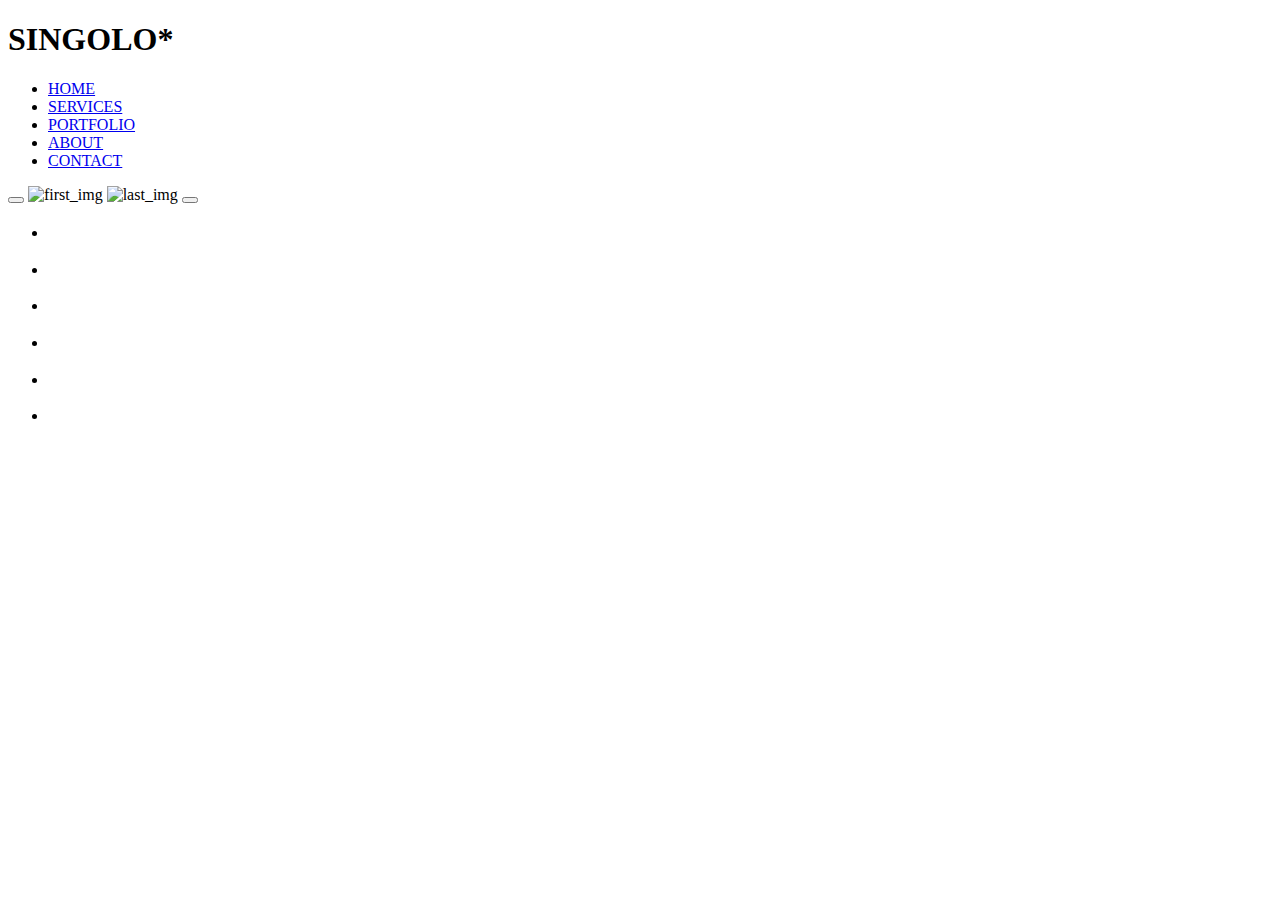
==== singolo1.html @ 69019990 "feat: add basic page layout" ====
<!DOCTYPE html>
<html lang="en">
<head>
  <meta charset="UTF-8">
  <meta name="viewport" content="width=device-width, initial-scale=1.0">
  <meta http-equiv="X-UA-Compatible" content="ie=edge">
  <title>singolo</title>
</head>
<body>
  <div class="wrapper">
    <header class="header">
      <div class="header_wrapper">
        <h1 class="logo">SINGOLO*</h1>
        <nav>
          <ul class="navigation_menu">
              <li class="navigation_menu--item"><a class="navigation_menu--link-checked" href="#">HOME</a></li>
              <li class="navigation_menu--item"><a class="navigation_menu--link" href="#">SERVICES</a></li>
              <li class="navigation_menu--item"><a class="navigation_menu--link" href="#">PORTFOLIO</a></li>
              <li class="navigation_menu--item"><a class="navigation_menu--link" href="#">ABOUT</a></li>
              <li class="navigation_menu--item"><a class="navigation_menu--link" href="#">CONTACT</a></li>
          </ul>
        </nav>
      </div>
    </header>
    <main class="main">
      <div class="main_wrapper">
        <section class="slider">
          <button class="slider--left"></button>
          <img class="slider--image-vertical" src="#" alt="first_img">
          <img class="slider--image-horizontal" src="#" alt="last_img">
          <button class="slider--right"></button>
        </section>
        <section class="services">
          <h2 class="services--name"></h2>
          <p class="services--description"></p>
          <ul class="services_list">
            <li class="services_list--item">
              <a class="services_list--link" href="#">
                <img class="services_list--icon" src="" alt="">
                <h3 class="services_list--name"></h3>
                <p class="services_list--description"></p>
              </a>
            </li>
            <li class="services_list--item">
              <a class="services_list--link" href="#">
                <img class="services_list--icon" src="" alt="">
                <h3 class="services_list--name"></h3>
                <p class="services_list--description"></p>
              </a>
            </li>
            <li class="services_list--item">
              <a class="services_list--link" href="#">
                <img class="services_list--icon" src="" alt="">
                <h3 class="services_list--name"></h3>
                <p class="services_list--description"></p>
              </a>
            </li>
            <li class="services_list--item">
              <a class="services_list--link" href="#">
                <img class="services_list--icon" src="" alt="">
                <h3 class="services_list--name"></h3>
                <p class="services_list--description"></p>
              </a>
            </li>
            <li class="services_list--item">
              <a class="services_list--link" href="#">
                <img class="services_list--icon" src="" alt="">
                <h3 class="services_list--name"></h3>
                <p class="services_list--description"></p>
              </a>
            </li>
            <li class="services_list--item">
              <a class="services_list--link" href="#">
                <img class="services_list--icon" src="" alt="">
                <h3 class="services_list--name"></h3>
                <p class="services_list--description"></p>
              </a>
            </li>
          </ul>
        </section>
      </div>
    </main>
    <footer class="footer">

    </footer>
  </div>
</body>
</html>
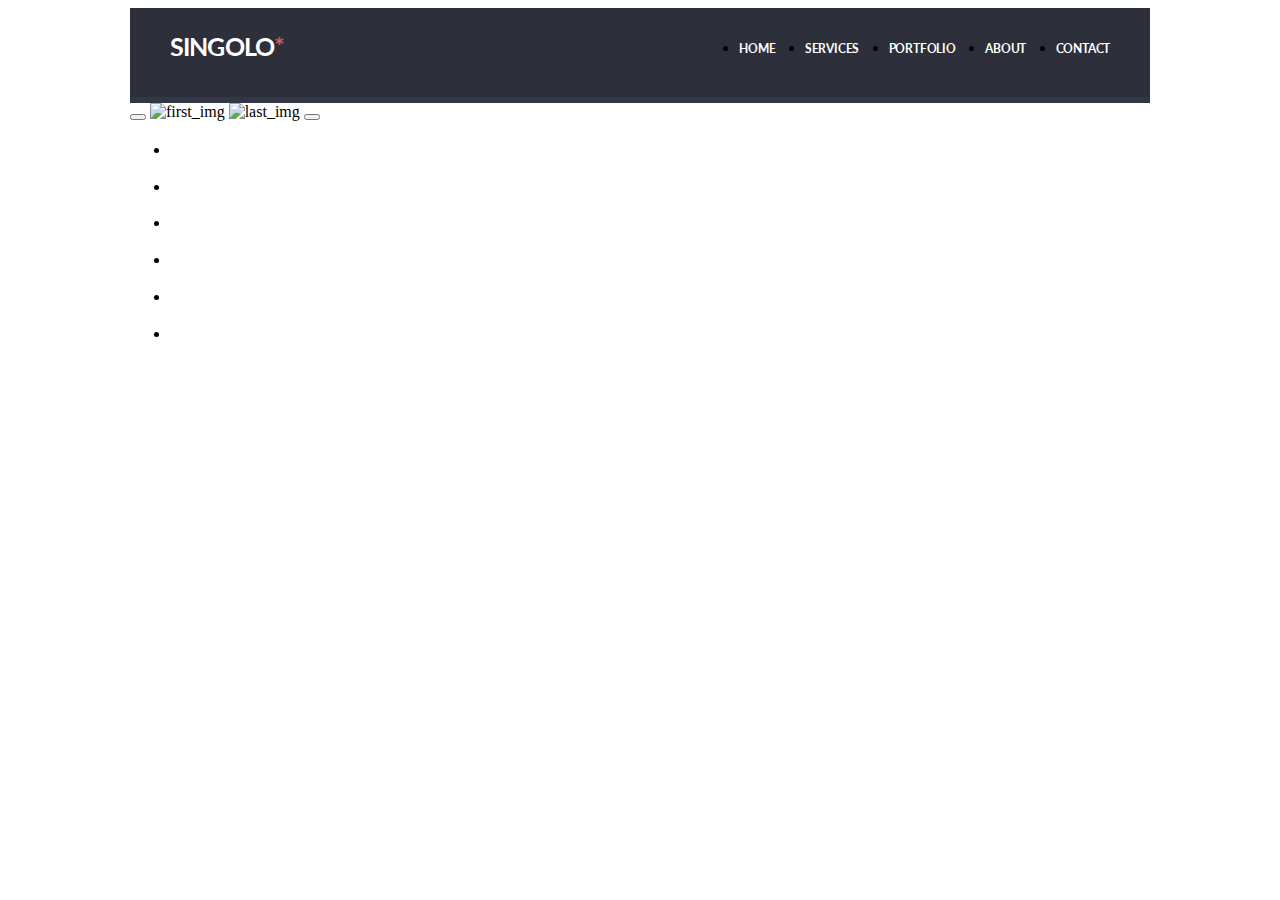
==== commit b382ef50: "feat: add header" ====
--- a/singolo1.html
+++ b/singolo1.html
@@ -5,15 +5,17 @@
   <meta name="viewport" content="width=device-width, initial-scale=1.0">
   <meta http-equiv="X-UA-Compatible" content="ie=edge">
   <title>singolo</title>
+  <link rel="stylesheet" type="text/css" href="http://yui.yahooapis.com/3.18.1/build/cssreset/cssreset-min.css">
+  <link rel="stylesheet" href="singolo1.css">
 </head>
 <body>
   <div class="wrapper">
-    <header class="header">
+    <div class="header">
       <div class="header_wrapper">
-        <h1 class="logo">SINGOLO*</h1>
+        <h1 class="logo"><a class="logo--link" href="#"><span class="logo--name">SINGOLO</span><span class="logo--star">*</span></a></h1>
         <nav>
           <ul class="navigation_menu">
-              <li class="navigation_menu--item"><a class="navigation_menu--link-checked" href="#">HOME</a></li>
+              <li class="navigation_menu--item"><a class="navigation_menu--link" href="#">HOME</a></li>
               <li class="navigation_menu--item"><a class="navigation_menu--link" href="#">SERVICES</a></li>
               <li class="navigation_menu--item"><a class="navigation_menu--link" href="#">PORTFOLIO</a></li>
               <li class="navigation_menu--item"><a class="navigation_menu--link" href="#">ABOUT</a></li>
@@ -21,6 +23,7 @@
           </ul>
         </nav>
       </div>
+      <div class="header_border"></div>
     </header>
     <main class="main">
       <div class="main_wrapper">
--- a/singolo1.css
+++ b/singolo1.css
@@ -0,0 +1,76 @@
+@font-face {
+  font-family: Lato;
+  src: url(./assets/fonts/Lato-Bold.ttf);
+ }
+@font-face {
+  font-family: Segoe UI;
+  src: url(./assets/fonts/Segoe UI.ttf);
+ }
+
+.wrapper{
+  width: 1020px;
+  background-color: aqua;
+  margin: 0 auto;
+}
+
+/* header */
+.header {
+  width: 100%;
+  height: 95px;
+  background-color:#2d303a;
+}
+.header_wrapper {
+  width: 92.2%;
+  height: 89px;
+  margin: 0 auto;
+  display: flex;
+  align-items: center;
+  justify-content: space-between;
+}
+.logo {
+  margin-top: 7px;
+}
+.logo--link {
+  text-decoration: none;
+}
+.logo--name {
+  font-size: 25px;
+  line-height: 6px;
+  color: #ffffff;
+  font-family: "Lato";
+  font-weight: 700;
+  text-align: left;
+  letter-spacing: -0.8px;
+}
+.logo--star {
+  font-size: 25px;
+  line-height: 6px;
+  color: #c9605c;
+  font-family: "Lato";
+  font-weight: 700;
+  text-align: left;
+}
+.navigation_menu {
+  display: flex;
+  width: 371px;
+  justify-content: space-between;
+  margin-top: 7px;
+}
+.navigation_menu--link {
+  text-decoration: none;
+  font-size: 12px;
+  line-height: 6px;
+  color: #ffffff;
+  font-family: "Lato";
+  font-weight: 700;
+  text-align: left;
+  letter-spacing: -0.2px;
+}
+.navigation_menu--link:hover {
+  color: #f06c64;
+}
+.header_border {
+  height: 6px;
+  background-color: #323746;
+
+}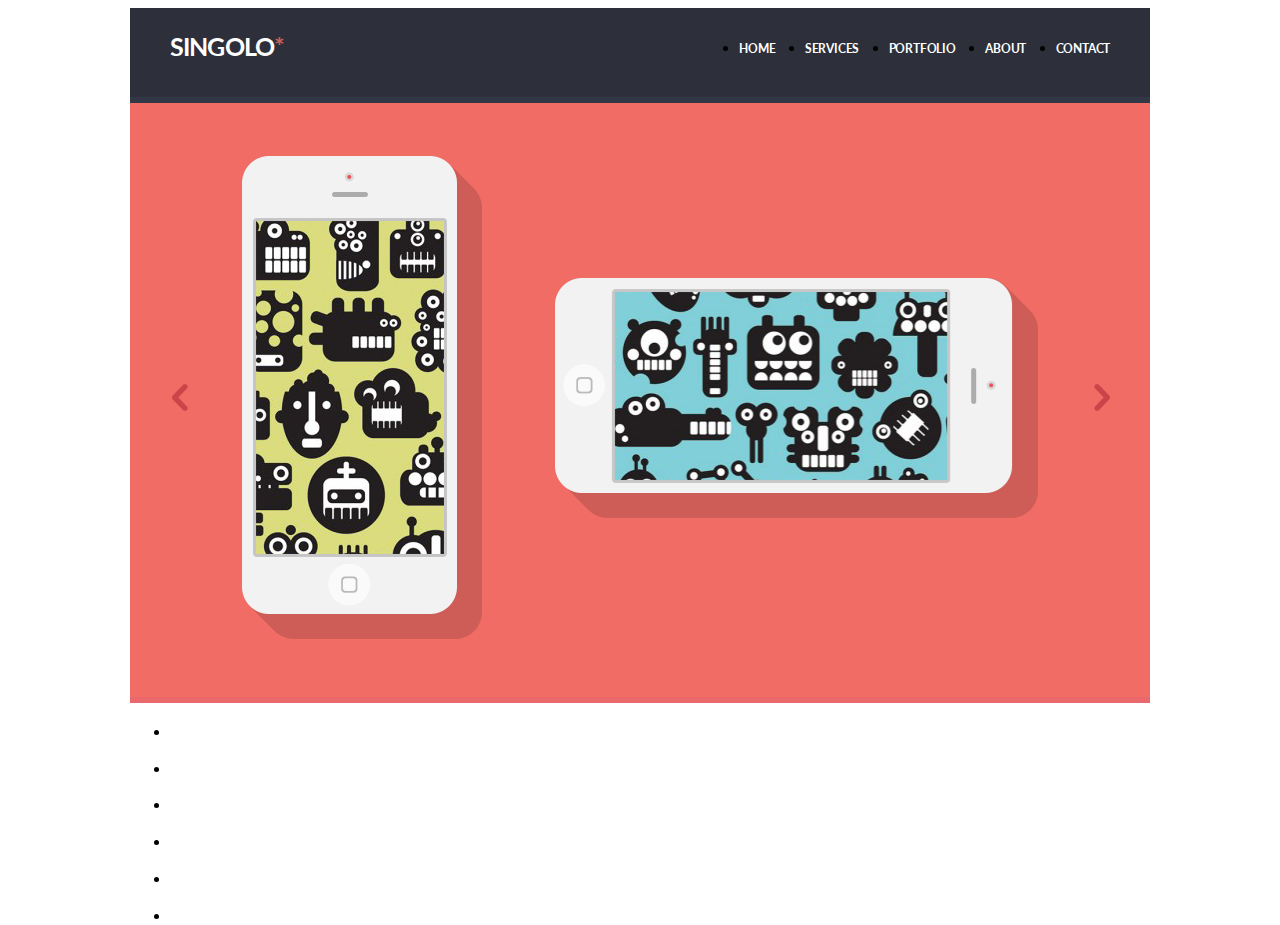
==== commit 18e05bac: "feat: add slider" ====
--- a/singolo1.html
+++ b/singolo1.html
@@ -28,10 +28,13 @@
     <main class="main">
       <div class="main_wrapper">
         <section class="slider">
-          <button class="slider--left"></button>
-          <img class="slider--image-vertical" src="#" alt="first_img">
-          <img class="slider--image-horizontal" src="#" alt="last_img">
-          <button class="slider--right"></button>
+          <div class="slider_wrapper">
+            <button class="slider--left"></button>
+            <img class="slider--image-vertical" src="./assets/images/vertical.png" alt="first_img">
+            <img class="slider--image-horizontal" src="./assets/images/horizontal.png" alt="last_img">
+            <button class="slider--right"></button>
+          </div>
+          <div class="slider_border"></div>
         </section>
         <section class="services">
           <h2 class="services--name"></h2>
--- a/singolo1.css
+++ b/singolo1.css
@@ -72,5 +72,67 @@
 .header_border {
   height: 6px;
   background-color: #323746;
+}
 
+/* main */
+
+.slider {
+  height: 600px;
+  width: 100%;
+  background-color:#f06c64;
+}
+.slider_wrapper {
+  width: 92.2%;
+  height: 594px;
+  margin: 0 auto;
+  display: flex;
+  align-items: center;
+  justify-content: space-between;
+}
+.slider--image-vertical {
+  cursor: pointer;
+  width: 240px;
+  height: 483px;
+  margin-bottom: 5px;
+}
+.slider--image-horizontal {
+  cursor: pointer;
+  width: 483px;
+  height: 240px;
+  margin-bottom: 5px;
+  margin-left: 19px;
+}
+.slider--left {
+  background: url('./assets/images/left.svg') no-repeat top;
+  border: none;
+  width: 16px;
+  height: 27px;
+  margin-bottom: 5px;
+  margin-left: 2px;
+  cursor: pointer;
+}
+.slider--left:hover {
+  opacity: 0.8;
+}
+.slider--left:active {
+  opacity: 0.5;
+}
+.slider--right {
+  background: url('./assets/images/right.svg') no-repeat top;
+  border: none;
+  width: 16px;
+  height: 27px;
+  margin-bottom: 5px;
+  margin-left: 2px;
+  cursor: pointer;
+}
+.slider--right:hover {
+  opacity: 0.8;
+}
+.slider--right:active {
+  opacity: 0.5;
+}
+.slider_border {
+  height: 6px;
+  background-color: #ea676b;
 }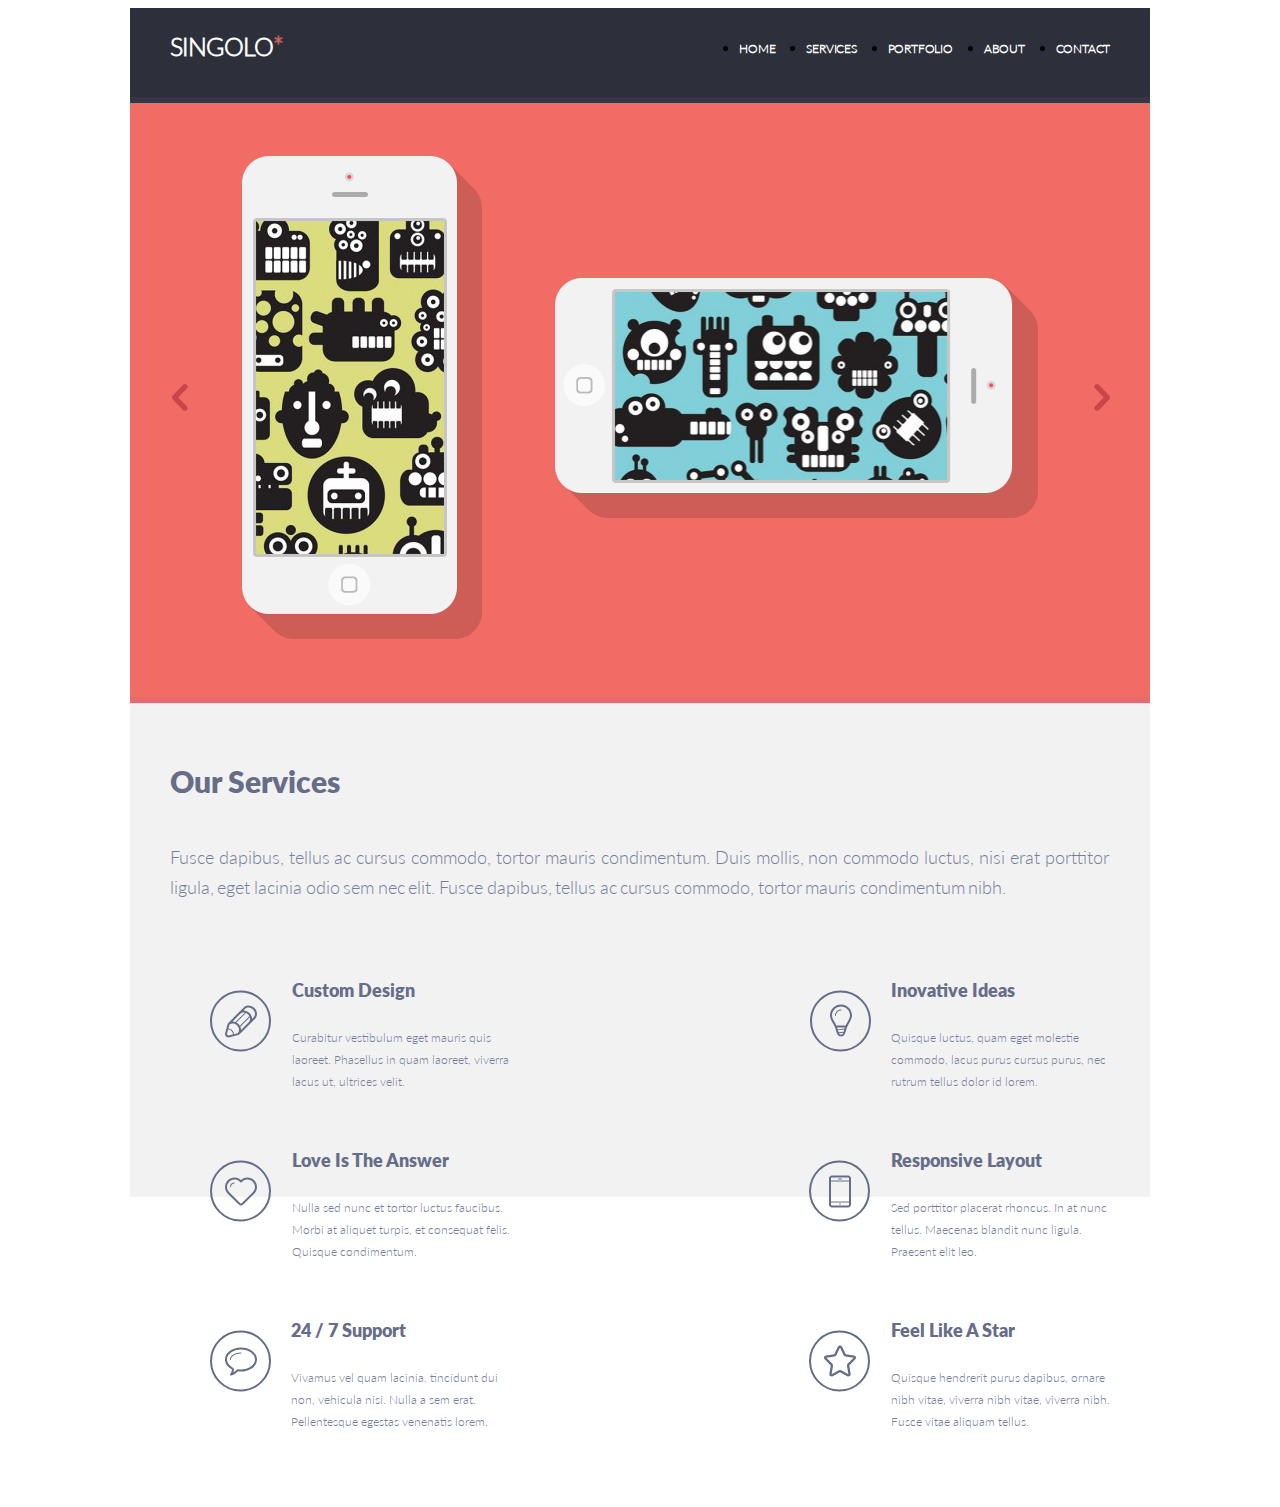
==== commit f5934354: "feat: add services" ====
--- a/singolo1.html
+++ b/singolo1.html
@@ -8,7 +8,7 @@
   <link rel="stylesheet" type="text/css" href="http://yui.yahooapis.com/3.18.1/build/cssreset/cssreset-min.css">
   <link rel="stylesheet" href="singolo1.css">
 </head>
-<body>
+<body> 
   <div class="wrapper">
     <div class="header">
       <div class="header_wrapper">
@@ -37,52 +37,55 @@
           <div class="slider_border"></div>
         </section>
         <section class="services">
-          <h2 class="services--name"></h2>
-          <p class="services--description"></p>
-          <ul class="services_list">
-            <li class="services_list--item">
-              <a class="services_list--link" href="#">
-                <img class="services_list--icon" src="" alt="">
-                <h3 class="services_list--name"></h3>
-                <p class="services_list--description"></p>
-              </a>
-            </li>
-            <li class="services_list--item">
-              <a class="services_list--link" href="#">
-                <img class="services_list--icon" src="" alt="">
-                <h3 class="services_list--name"></h3>
-                <p class="services_list--description"></p>
-              </a>
-            </li>
-            <li class="services_list--item">
-              <a class="services_list--link" href="#">
-                <img class="services_list--icon" src="" alt="">
-                <h3 class="services_list--name"></h3>
-                <p class="services_list--description"></p>
-              </a>
-            </li>
-            <li class="services_list--item">
-              <a class="services_list--link" href="#">
-                <img class="services_list--icon" src="" alt="">
-                <h3 class="services_list--name"></h3>
-                <p class="services_list--description"></p>
-              </a>
-            </li>
-            <li class="services_list--item">
-              <a class="services_list--link" href="#">
-                <img class="services_list--icon" src="" alt="">
-                <h3 class="services_list--name"></h3>
-                <p class="services_list--description"></p>
-              </a>
-            </li>
-            <li class="services_list--item">
-              <a class="services_list--link" href="#">
-                <img class="services_list--icon" src="" alt="">
-                <h3 class="services_list--name"></h3>
-                <p class="services_list--description"></p>
-              </a>
-            </li>
-          </ul>
+          <div class="services_wrapper">
+            <h2 class="services--name">Our Services</h2>
+            <p class="services--description">Fusce dapibus, tellus ac cursus commodo, tortor mauris condimentum. Duis mollis, non commodo luctus, nisi erat porttitor ligula, eget lacinia odio sem nec elit. Fusce dapibus, tellus ac cursus commodo, tortor mauris condimentum nibh.</p>
+            <ul class="services_list">
+              <li class="services_list--item">
+                <img class="services_list--icon" src="./assets/images/pen.svg" alt="pen">
+                <div class="services_list--info">
+                  <a class="services_list--link" href="#"><h3 class="services_list--name">Custom Design</h3></a>
+                  <p class="services_list--description">Curabitur vestibulum eget mauris quis laoreet. Phasellus in quam laoreet, viverra lacus ut, ultrices velit.</p>
+                </div>
+              </li>
+              <li class="services_list--item">
+                <img class="services_list--icon" src="./assets/images/bulb.svg" alt="bulb">
+                <div class="services_list--info">
+                  <a class="services_list--link" href="#"><h3 class="services_list--name">Inovative Ideas</h3></a>
+                  <p class="services_list--description">Quisque luctus, quam eget molestie commodo, lacus purus cursus purus, nec rutrum tellus dolor id lorem.</p>
+                </div>
+              </li>
+              <li class="services_list--item">
+                <img class="services_list--icon" src="./assets/images/heart.svg" alt="heart">
+                <div class="services_list--info">
+                  <a class="services_list--link" href="#"><h3 class="services_list--name">Love Is The Answer</h3></a>
+                  <p class="services_list--description">Nulla sed nunc et tortor luctus faucibus. Morbi at aliquet turpis, et consequat felis. Quisque condimentum.</p>
+                </div>
+              </li>
+              <li class="services_list--item">
+                <img class="services_list--icon" src="./assets/images/phone.svg" alt="phone">
+                <div class="services_list--info">
+                  <a class="services_list--link" href="#"><h3 class="services_list--name">Responsive Layout</h3></a>
+                  <p class="services_list--description">Sed porttitor placerat rhoncus. In at nunc tellus. Maecenas blandit nunc ligula. Praesent elit leo.</p>
+                </div>
+              </li>
+              <li class="services_list--item">
+                <img class="services_list--icon" src="./assets/images/bubble.svg" alt="bubble">
+                <div class="services_list--info">
+                  <a class="services_list--link" href="#"><h3 class="services_list--name">24 / 7 Support</h3></a>
+                  <p class="services_list--description">Vivamus vel quam lacinia, tincidunt dui non, vehicula nisi. Nulla a sem erat. Pellentesque egestas venenatis lorem.</p>
+                </div>
+              </li>
+              <li class="services_list--item">
+                <img class="services_list--icon" src="./assets/images/star.svg" alt="star">
+                <div class="services_list--info">
+                  <a class="services_list--link" href="#"><h3 class="services_list--name">Feel Like A Star</h3></a>
+                  <p class="services_list--description">Quisque hendrerit purus dapibus, ornare nibh vitae, viverra nibh vitae, viverra nibh. Fusce vitae aliquam tellus.</p>
+                </div>
+              </li>
+            </ul>
+          </div>
+          <div class="services_border"></div>
         </section>
       </div>
     </main>
--- a/singolo1.css
+++ b/singolo1.css
@@ -1,11 +1,15 @@
 @font-face {
   font-family: Lato;
   src: url(./assets/fonts/Lato-Bold.ttf);
+  src: url(./assets/fonts/Lato-Black.ttf);
+  src: url(./assets/fonts/Lato-Regular.ttf);
+  src: url(./assets/fonts/Lato-Light.ttf);
  }
-@font-face {
-  font-family: Segoe UI;
-  src: url(./assets/fonts/Segoe UI.ttf);
+ @font-face {
+  font-family: Lato-Black;
+  src: url(./assets/fonts/Lato-Black.ttf);
  }
+
 
 .wrapper{
   width: 1020px;
@@ -66,6 +70,16 @@
   text-align: left;
   letter-spacing: -0.2px;
 }
+.navigation_menu--link:not(:first-child)::before {
+  content: ".";
+  position: relative;
+  bottom: 3px;
+  left: -13px;
+  font-weight: 400;
+  font-size: 19px;
+  font-family: "Lato";
+  color: #494e62;
+}
 .navigation_menu--link:hover {
   color: #f06c64;
 }
@@ -135,4 +149,82 @@
 .slider_border {
   height: 6px;
   background-color: #ea676b;
+}
+.services {
+  height: 502px;
+  width: 100%;
+  background-color:#f2f2f2;
+}
+.services_wrapper {
+  width: 92.2%;
+  height: 494px;
+  margin: 0 auto;
+  display: flex;
+  flex-direction: column;
+}
+.services--name {
+  font-size: 30px;
+  line-height: 18px;
+  color: #666d89;
+  font-family: "Lato-Black";
+  font-weight: 900;
+  text-align: left;
+  margin-top: 69px;
+}
+.services--description {
+  width: 939px;
+  height: 57px;
+  font-size: 18px;
+  line-height: 30px;
+  color: #767e9e;
+  font-family: "Lato";
+  font-weight: 300;
+  margin-top: 27px;
+  text-align: justify;
+  word-spacing: -1.4px;
+}
+.services_list {
+  display: flex;
+  flex-wrap: wrap;
+  align-items: center;
+  justify-content: space-between;
+  margin-top: 80px;
+}
+.services_list--item {
+  display: flex;
+  margin-top: -34px;
+}
+.services_list--icon {
+  margin-right: 20px;
+  margin-bottom: 88px;
+}
+.services_list--info {
+  display: flex;
+  flex-direction: column;
+}
+.services_list--link {
+  text-decoration: none;
+}
+.services_list--name {
+  font-size: 18px;
+  line-height: 18px;
+  color: #666d89;
+  font-family: "Lato-Black";
+  font-weight: 900;
+  text-align: left;
+}
+.services_list--description {
+  width: 219px;
+  height: 128px;
+  font-size: 12px;
+  line-height: 22px;
+  color: #767e9e;
+  font-family: "Lato";
+  font-weight: 400;
+  text-align: left;
+  margin-top: 10px;
+}
+.services_border {
+  height: 8px;
+  background-color: #ffffff;
 }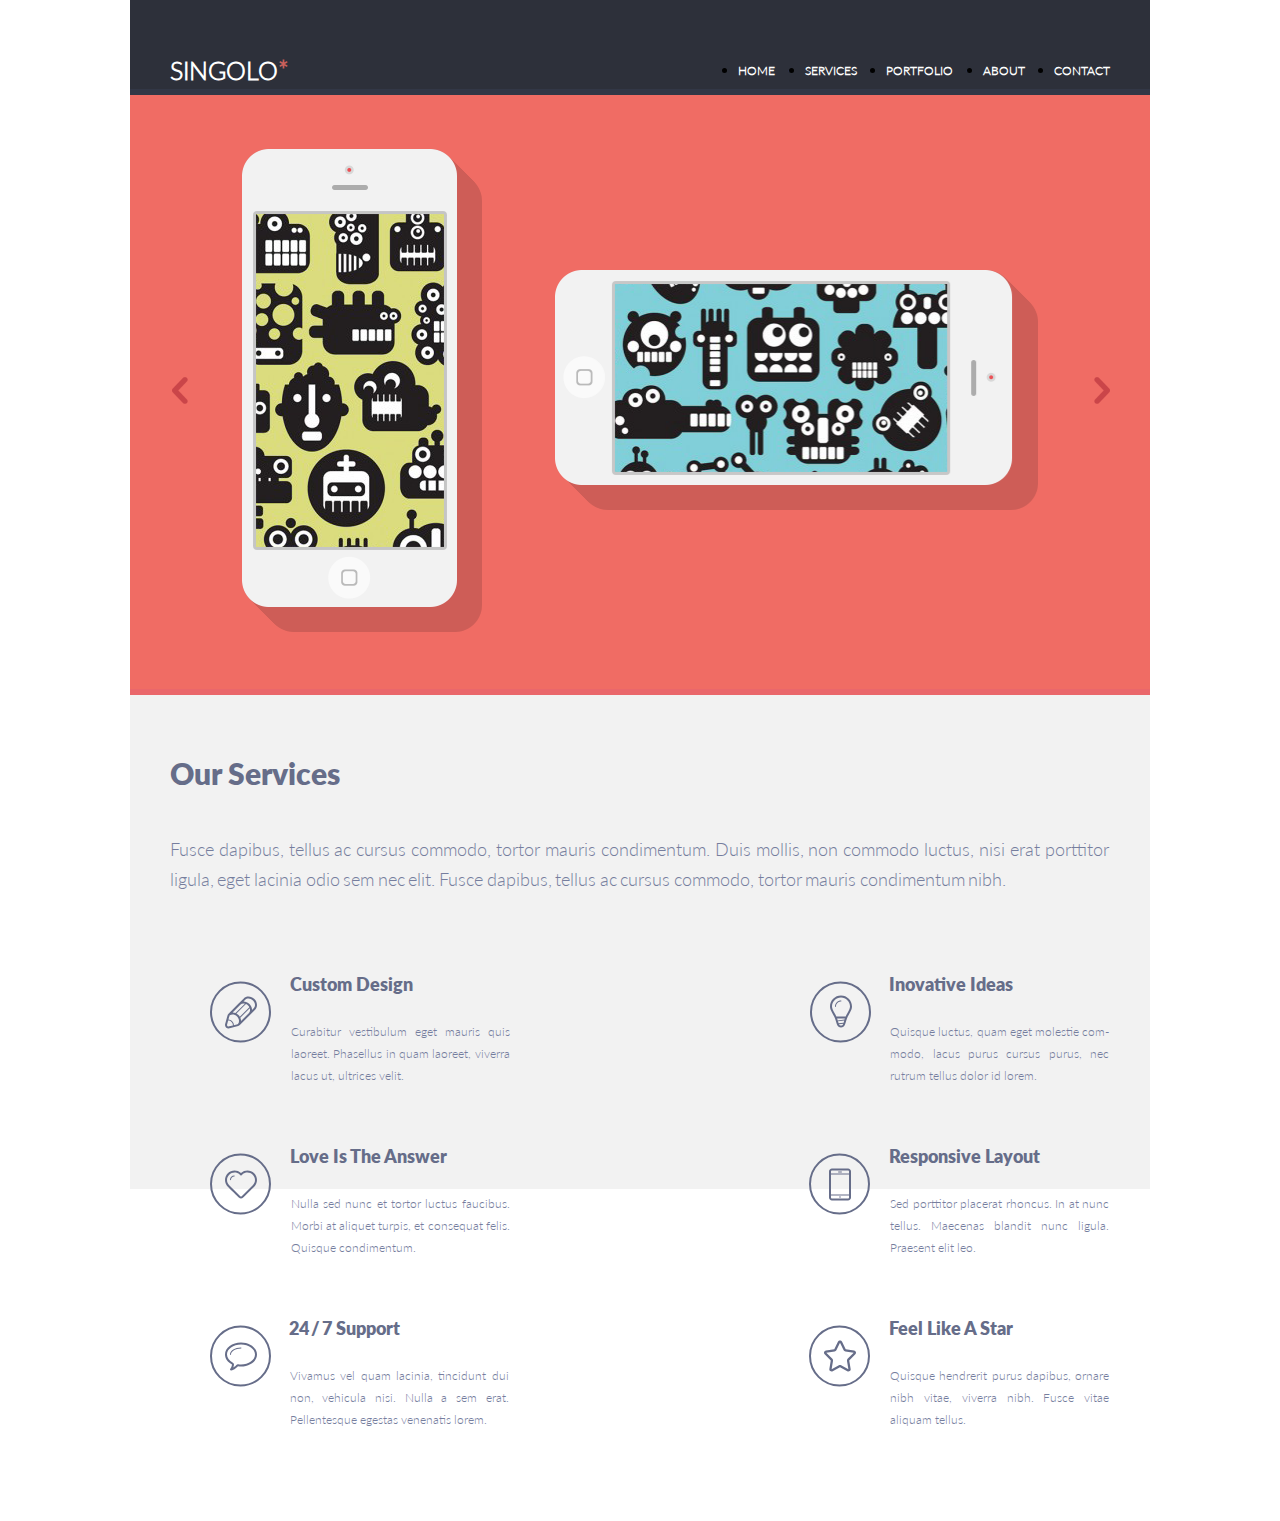
==== commit 3e72a4d6: "fix: change position  styles in header and services" ====
--- a/singolo1.html
+++ b/singolo1.html
@@ -9,9 +9,8 @@
   <link rel="stylesheet" href="singolo1.css">
 </head>
 <body> 
-  <div class="wrapper">
-    <div class="header">
-      <div class="header_wrapper">
+    <header class="header">
+      <div class="wrapper">
         <h1 class="logo"><a class="logo--link" href="#"><span class="logo--name">SINGOLO</span><span class="logo--star">*</span></a></h1>
         <nav>
           <ul class="navigation_menu">
@@ -23,21 +22,18 @@
           </ul>
         </nav>
       </div>
-      <div class="header_border"></div>
     </header>
     <main class="main">
-      <div class="main_wrapper">
         <section class="slider">
-          <div class="slider_wrapper">
+          <div class="wrapper">
             <button class="slider--left"></button>
             <img class="slider--image-vertical" src="./assets/images/vertical.png" alt="first_img">
             <img class="slider--image-horizontal" src="./assets/images/horizontal.png" alt="last_img">
             <button class="slider--right"></button>
           </div>
-          <div class="slider_border"></div>
         </section>
         <section class="services">
-          <div class="services_wrapper">
+          <div class="wrapper_column">
             <h2 class="services--name">Our Services</h2>
             <p class="services--description">Fusce dapibus, tellus ac cursus commodo, tortor mauris condimentum. Duis mollis, non commodo luctus, nisi erat porttitor ligula, eget lacinia odio sem nec elit. Fusce dapibus, tellus ac cursus commodo, tortor mauris condimentum nibh.</p>
             <ul class="services_list">
@@ -52,7 +48,7 @@
                 <img class="services_list--icon" src="./assets/images/bulb.svg" alt="bulb">
                 <div class="services_list--info">
                   <a class="services_list--link" href="#"><h3 class="services_list--name">Inovative Ideas</h3></a>
-                  <p class="services_list--description">Quisque luctus, quam eget molestie commodo, lacus purus cursus purus, nec rutrum tellus dolor id lorem.</p>
+                  <p class="services_list--description">Quisque luctus, quam eget molestie com&shy;modo, lacus purus cursus purus, nec rutrum tellus dolor id lorem.</p>
                 </div>
               </li>
               <li class="services_list--item">
@@ -66,32 +62,29 @@
                 <img class="services_list--icon" src="./assets/images/phone.svg" alt="phone">
                 <div class="services_list--info">
                   <a class="services_list--link" href="#"><h3 class="services_list--name">Responsive Layout</h3></a>
-                  <p class="services_list--description">Sed porttitor placerat rhoncus. In at nunc tellus. Maecenas blandit nunc ligula. Praesent elit leo.</p>
+                  <p class="services_list--description">Sed porttitor placerat rhoncus. In at nunc tellus. Maecenas blandit nunc ligula. Prae&shy;sent elit leo.</p>
                 </div>
               </li>
               <li class="services_list--item">
                 <img class="services_list--icon" src="./assets/images/bubble.svg" alt="bubble">
                 <div class="services_list--info">
-                  <a class="services_list--link" href="#"><h3 class="services_list--name">24 / 7 Support</h3></a>
-                  <p class="services_list--description">Vivamus vel quam lacinia, tincidunt dui non, vehicula nisi. Nulla a sem erat. Pellentesque egestas venenatis lorem.</p>
+                  <a class="services_list--link" href="#"><h3 class="services_list--name">24&thinsp;/&thinsp;7 Support</h3></a>
+                  <p class="services_list--description">Vivamus vel quam lacinia, tincidunt dui non, vehicula nisi. Nulla a sem erat. Pellen&shy;tesque egestas venenatis lorem.</p>
                 </div>
               </li>
               <li class="services_list--item">
                 <img class="services_list--icon" src="./assets/images/star.svg" alt="star">
                 <div class="services_list--info">
                   <a class="services_list--link" href="#"><h3 class="services_list--name">Feel Like A Star</h3></a>
-                  <p class="services_list--description">Quisque hendrerit purus dapibus, ornare nibh vitae, viverra nibh vitae, viverra nibh. Fusce vitae aliquam tellus.</p>
+                  <p class="services_list--description">Quisque hendrerit purus dapibus, ornare nibh vitae, viverra nibh. Fusce vitae aliquam tellus.</p>
                 </div>
               </li>
             </ul>
           </div>
-          <div class="services_border"></div>
         </section>
-      </div>
     </main>
     <footer class="footer">
 
     </footer>
-  </div>
 </body>
 </html>--- a/singolo1.css
+++ b/singolo1.css
@@ -3,18 +3,23 @@
   src: url(./assets/fonts/Lato-Bold.ttf);
   src: url(./assets/fonts/Lato-Black.ttf);
   src: url(./assets/fonts/Lato-Regular.ttf);
-  src: url(./assets/fonts/Lato-Light.ttf);
+  src: url(./assets/fonts/Lato-Light.ttf); 
  }
  @font-face {
   font-family: Lato-Black;
   src: url(./assets/fonts/Lato-Black.ttf);
  }
 
-
+body {
+  width: 1020px;
+  margin: 0 auto;
+}
 .wrapper{
-  width: 1020px;
-  background-color: aqua;
+  width: 92.2%;
   margin: 0 auto;
+  display: flex;
+  align-items: center;
+  justify-content: space-between;
 }
 
 /* header */
@@ -22,20 +27,16 @@
   width: 100%;
   height: 95px;
   background-color:#2d303a;
-}
-.header_wrapper {
-  width: 92.2%;
-  height: 89px;
-  margin: 0 auto;
-  display: flex;
-  align-items: center;
-  justify-content: space-between;
+  box-shadow: inset 0px -6px 0px 0px #323746;
 }
 .logo {
-  margin-top: 7px;
+  display: flex;
+  height: 95px;
+  align-items: center;
 }
 .logo--link {
   text-decoration: none;
+  margin-top: 1px;
 }
 .logo--name {
   font-size: 25px;
@@ -44,7 +45,7 @@
   font-family: "Lato";
   font-weight: 700;
   text-align: left;
-  letter-spacing: -0.8px;
+  letter-spacing: -0.15px;
 }
 .logo--star {
   font-size: 25px;
@@ -55,10 +56,14 @@
   text-align: left;
 }
 .navigation_menu {
-  display: flex;
-  width: 371px;
-  justify-content: space-between;
-  margin-top: 7px;
+  height: 95px;
+  display: flex;
+  width: 372px;
+  align-items: center;
+  justify-content: space-between;
+}
+.navigation_menu--item {
+  margin-top: 2px;
 }
 .navigation_menu--link {
   text-decoration: none;
@@ -68,17 +73,24 @@
   font-family: "Lato";
   font-weight: 700;
   text-align: left;
-  letter-spacing: -0.2px;
-}
-.navigation_menu--link:not(:first-child)::before {
+}
+.navigation_menu--item:not(:last-child)::after {
   content: ".";
   position: relative;
   bottom: 3px;
-  left: -13px;
-  font-weight: 400;
+  left: 13px;
+  font-weight: 700;
   font-size: 19px;
   font-family: "Lato";
   color: #494e62;
+}
+.navigation_menu--item:last-child {
+  position: relative;
+  top: 0px;
+}
+.navigation_menu--item {
+  position: relative;
+  bottom: 2px;
 }
 .navigation_menu--link:hover {
   color: #f06c64;
@@ -94,26 +106,21 @@
   height: 600px;
   width: 100%;
   background-color:#f06c64;
-}
-.slider_wrapper {
-  width: 92.2%;
-  height: 594px;
-  margin: 0 auto;
-  display: flex;
-  align-items: center;
-  justify-content: space-between;
+  box-shadow: inset 0px -6px 0px 0px #ea676b;
+  display: flex;
+  align-items: center;
 }
 .slider--image-vertical {
   cursor: pointer;
   width: 240px;
   height: 483px;
-  margin-bottom: 5px;
+  margin-bottom: 10px;
 }
 .slider--image-horizontal {
   cursor: pointer;
   width: 483px;
   height: 240px;
-  margin-bottom: 5px;
+  margin-bottom: 11px;
   margin-left: 19px;
 }
 .slider--left {
@@ -121,7 +128,7 @@
   border: none;
   width: 16px;
   height: 27px;
-  margin-bottom: 5px;
+  margin-bottom: 10px;
   margin-left: 2px;
   cursor: pointer;
 }
@@ -136,7 +143,7 @@
   border: none;
   width: 16px;
   height: 27px;
-  margin-bottom: 5px;
+  margin-bottom: 10px;
   margin-left: 2px;
   cursor: pointer;
 }
@@ -154,13 +161,16 @@
   height: 502px;
   width: 100%;
   background-color:#f2f2f2;
-}
-.services_wrapper {
+  box-shadow: inset 0px -8px 0px 0px #ffffff;
+  display: flex;
+  flex-direction: column;
+}
+.wrapper_column {
+  display: flex;
+  flex-direction: column;
   width: 92.2%;
-  height: 494px;
   margin: 0 auto;
-  display: flex;
-  flex-direction: column;
+  justify-content: space-between;
 }
 .services--name {
   font-size: 30px;
@@ -195,15 +205,21 @@
   margin-top: -34px;
 }
 .services_list--icon {
-  margin-right: 20px;
-  margin-bottom: 88px;
+  margin-right: 26px;
+  margin-left: 0px;
+  margin-bottom: 92px;
+  cursor: pointer;
 }
 .services_list--info {
   display: flex;
   flex-direction: column;
+  margin-top: 2px;
+  margin-left: -7px;
+  margin-right: 1px;
 }
 .services_list--link {
   text-decoration: none;
+  margin-left: -1px
 }
 .services_list--name {
   font-size: 18px;
@@ -213,6 +229,9 @@
   font-weight: 900;
   text-align: left;
 }
+.services_list--name:hover {
+  opacity: 0.7;
+}
 .services_list--description {
   width: 219px;
   height: 128px;
@@ -223,8 +242,6 @@
   font-weight: 400;
   text-align: left;
   margin-top: 10px;
-}
-.services_border {
-  height: 8px;
-  background-color: #ffffff;
+  text-align: justify;
+  text-overflow: clip;
 }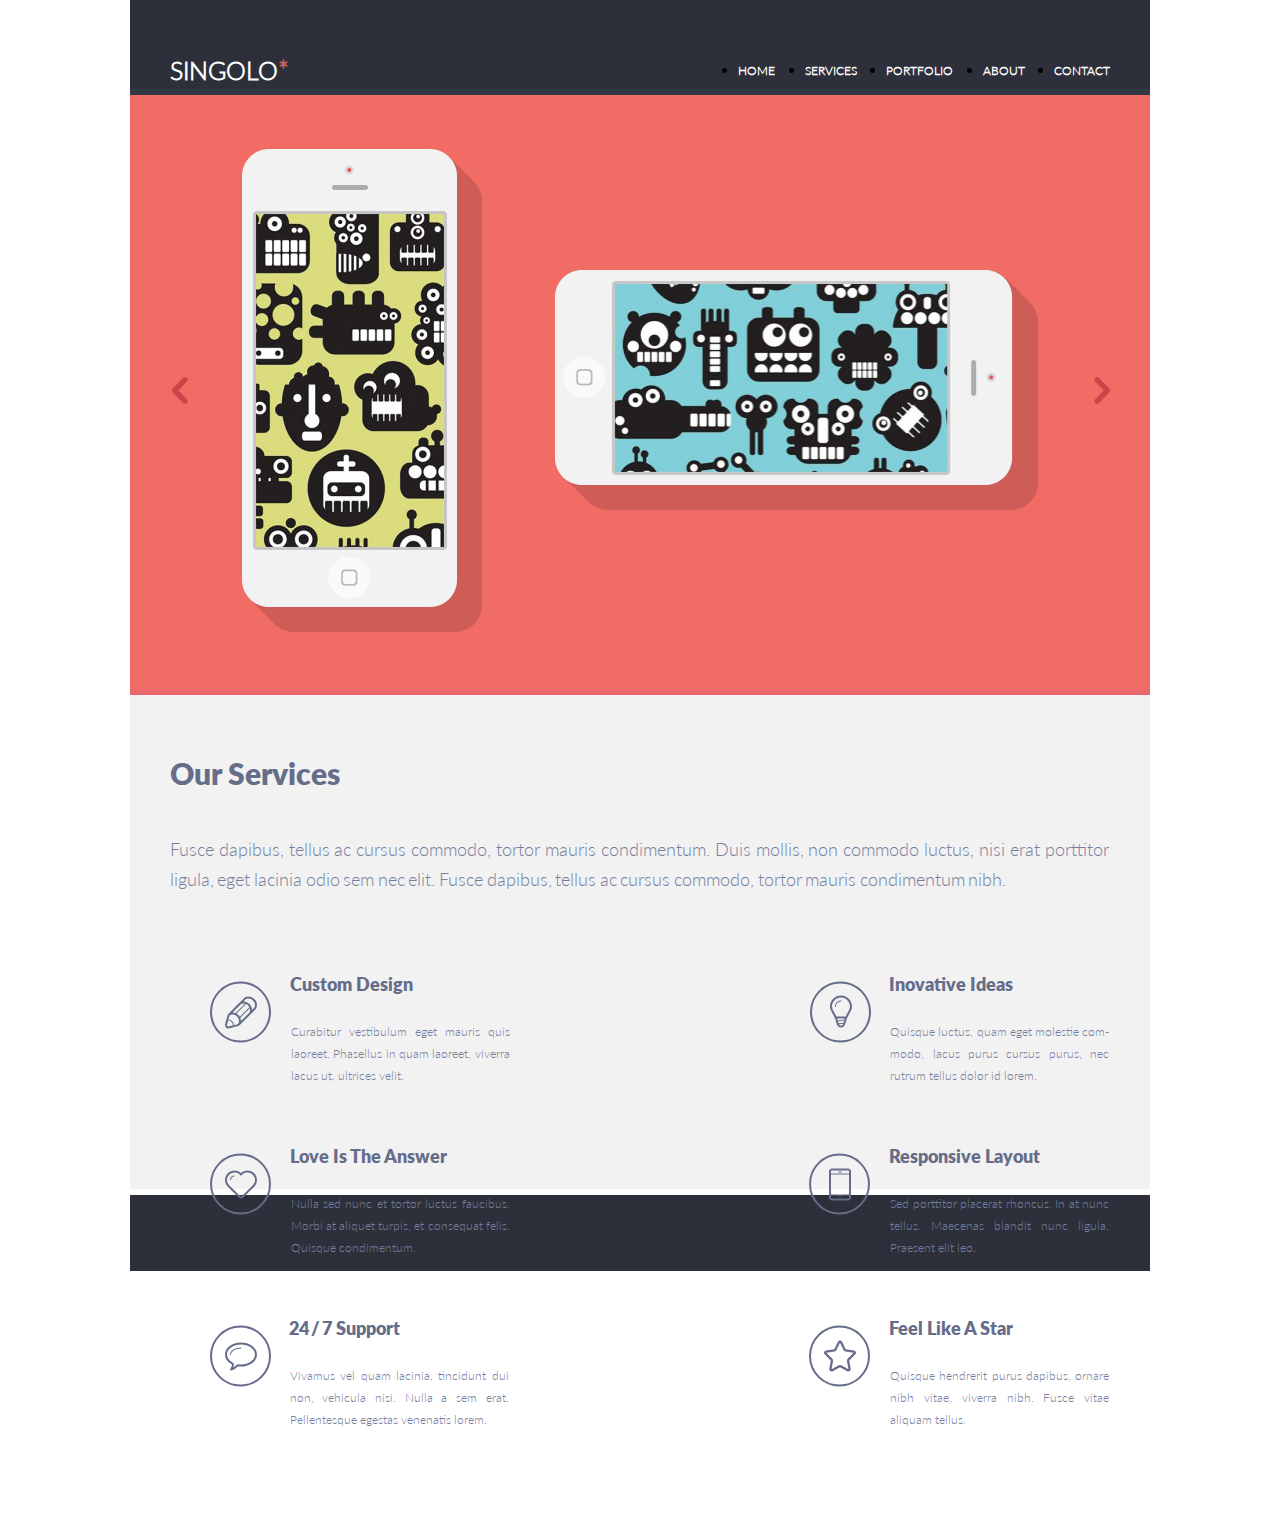
==== commit dcd545eb: "feat: add all in index" ====
--- a/singolo1.html
+++ b/singolo1.html
@@ -6,7 +6,7 @@
   <meta http-equiv="X-UA-Compatible" content="ie=edge">
   <title>singolo</title>
   <link rel="stylesheet" type="text/css" href="http://yui.yahooapis.com/3.18.1/build/cssreset/cssreset-min.css">
-  <link rel="stylesheet" href="singolo1.css">
+  <link rel="stylesheet" href="style.css">
 </head>
 <body> 
     <header class="header">
@@ -57,7 +57,7 @@
                   <a class="services_list--link" href="#"><h3 class="services_list--name">Love Is The Answer</h3></a>
                   <p class="services_list--description">Nulla sed nunc et tortor luctus faucibus. Morbi at aliquet turpis, et consequat felis. Quisque condimentum.</p>
                 </div>
-              </li>
+              </li> 
               <li class="services_list--item">
                 <img class="services_list--icon" src="./assets/images/phone.svg" alt="phone">
                 <div class="services_list--info">
--- a/style.css
+++ b/style.css
@@ -0,0 +1,645 @@
+@font-face {
+  font-family: Lato;
+  src: url(./assets/fonts/Lato-Bold.ttf);
+  src: url(./assets/fonts/Lato-Black.ttf);
+  src: url(./assets/fonts/Lato-Regular.ttf);
+  src: url(./assets/fonts/Lato-Light.ttf); 
+ }
+ @font-face {
+  font-family: Lato-Black;
+  src: url(./assets/fonts/Lato-Black.ttf);
+ }
+
+body {
+  width: 1020px;
+  margin: 0 auto;
+}
+.wrapper{
+  width: 92.2%;
+  margin: 0 auto;
+  display: flex;
+  align-items: center;
+  justify-content: space-between;
+}
+
+/* header */
+.header {
+  width: 100%;
+  height: 95px;
+  background-color:#2d303a;
+  box-shadow: inset 0px -6px 0px 0px #323746;
+}
+.logo {
+  display: flex;
+  height: 95px;
+  align-items: center;
+}
+.logo--link {
+  text-decoration: none;
+  margin-top: 1px;
+}
+.logo--name {
+  font-size: 25px;
+  line-height: 6px;
+  color: #ffffff;
+  font-family: "Lato";
+  font-weight: 700;
+  text-align: left;
+  letter-spacing: -0.15px;
+}
+.logo--star {
+  font-size: 25px;
+  line-height: 6px;
+  color: #c9605c;
+  font-family: "Lato";
+  font-weight: 700;
+  text-align: left;
+}
+.navigation_menu {
+  height: 95px;
+  display: flex;
+  width: 372px;
+  align-items: center;
+  justify-content: space-between;
+}
+.navigation_menu--item {
+  margin-top: 2px;
+}
+.navigation_menu--link {
+  text-decoration: none;
+  font-size: 12px;
+  line-height: 6px;
+  color: #ffffff;
+  font-family: "Lato";
+  font-weight: 700;
+  text-align: left;
+}
+.navigation_menu--item:not(:last-child)::after {
+  content: ".";
+  position: relative;
+  bottom: 3px;
+  left: 13px;
+  font-weight: 700;
+  font-size: 19px;
+  font-family: "Lato";
+  color: #494e62;
+}
+.navigation_menu--item:last-child {
+  position: relative;
+  top: 0px;
+}
+.navigation_menu--item {
+  position: relative;
+  bottom: 2px;
+}
+.navigation_menu--link:hover {
+  color: #f06c64;
+}
+.header_border {
+  height: 6px;
+  background-color: #323746;
+} 
+
+/* main */
+
+.slider {
+  height: 600px;
+  width: 100%;
+  background-color:#f06c64;
+  box-shadow: inset 0px -6px 0px 0px #ea676b;
+  display: flex;
+  align-items: center;
+}
+.slider--image-vertical {
+  cursor: pointer;
+  width: 240px;
+  height: 483px;
+  margin-bottom: 10px;
+}
+.slider--image-horizontal {
+  cursor: pointer;
+  width: 483px;
+  height: 240px;
+  margin-bottom: 11px;
+  margin-left: 19px;
+}
+.slider--left {
+  background: url('./assets/images/left.svg') no-repeat top;
+  border: none;
+  width: 16px;
+  height: 27px;
+  margin-bottom: 10px;
+  margin-left: 2px;
+  cursor: pointer;
+}
+.slider--left:hover {
+  opacity: 0.8;
+}
+.slider--left:active {
+  opacity: 0.5;
+}
+.slider--right {
+  background: url('./assets/images/right.svg') no-repeat top;
+  border: none;
+  width: 16px;
+  height: 27px;
+  margin-bottom: 10px;
+  margin-left: 2px;
+  cursor: pointer;
+}
+.slider--right:hover {
+  opacity: 0.8;
+}
+.slider--right:active {
+  opacity: 0.5;
+}
+.slider_border {
+  height: 6px;
+  background-color: #ea676b;
+}
+.services {
+  height: 500px;
+  width: 100%;
+  background-color: #f2f2f2;
+  box-shadow: inset 0px -6px 0px 0px #ffffff;
+  display: flex;
+  flex-direction: column;
+}
+.wrapper_column {
+  display: flex;
+  flex-direction: column;
+  width: 92.2%;
+  margin: 0 auto;
+  justify-content: space-between;
+}
+.services--name {
+  font-size: 30px;
+  line-height: 18px;
+  color: #666d89;
+  font-family: "Lato-Black";
+  font-weight: 900;
+  text-align: left;
+  margin-top: 69px;
+}
+.services--description {
+  width: 939px;
+  height: 57px;
+  font-size: 18px;
+  line-height: 30px;
+  color: #767e9e;
+  font-family: "Lato";
+  font-weight: 300;
+  margin-top: 27px;
+  text-align: justify;
+  word-spacing: -1.4px;
+}
+.services_list {
+  display: flex;
+  flex-wrap: wrap;
+  align-items: center;
+  justify-content: space-between;
+  margin-top: 80px;
+}
+.services_list--item {
+  display: flex;
+  margin-top: -34px;
+}
+.services_list--icon {
+  margin-right: 26px;
+  margin-left: 0px;
+  margin-bottom: 92px;
+  cursor: pointer;
+}
+.services_list--info {
+  display: flex;
+  flex-direction: column;
+  margin-top: 2px;
+  margin-left: -7px;
+  margin-right: 1px;
+}
+.services_list--link {
+  text-decoration: none;
+  margin-left: -1px
+}
+.services_list--name {
+  font-size: 18px;
+  line-height: 18px;
+  color: #666d89;
+  font-family: "Lato-Black";
+  font-weight: 900;
+  text-align: left;
+}
+.services_list--name:hover {
+  opacity: 0.7;
+}
+.services_list--description {
+  width: 219px;
+  height: 128px;
+  font-size: 12px;
+  line-height: 22px;
+  color: #767e9e;
+  font-family: "Lato";
+  font-weight: 400;
+  text-align: left;
+  margin-top: 10px;
+  text-align: justify;
+  text-overflow: clip;
+}
+.portfolio {
+  height: 870px;
+  background-color: #2d303a;
+  box-shadow: inset 0px -6px 0px 0px #323746;
+}
+.portfolio--name {
+  font-size: 30px;
+  line-height: 18px;
+  color: #666d89;
+  font-family: "Lato-Black";
+  font-weight: 900;
+  text-align: left;
+  margin-top: 69px;
+  letter-spacing: 0.17px;
+}
+.portfolio--description {
+  width: 940px;
+  height: 40px;
+  font-size: 18px;
+  line-height: 30px;
+  color: #767e9e;
+  font-family: "Lato";
+  font-weight: 300;
+  text-align: justify;
+  margin-top: 28px;
+  letter-spacing: 0.3px;
+  word-spacing: -3.2px;
+}
+.search_tools {
+  display: flex;
+  
+}
+.search_tools--item {
+  border-radius: 5px;
+  border: 1px solid #666d89;
+  font-size: 12px;
+  line-height: 20px;
+  color: #767e9e;
+  font-family: "Lato";
+  font-weight: 400;
+  text-align: justify;
+  padding: 0px 7px 0px 7px;
+  margin-right: 10px;
+  background-color: transparent;
+  word-spacing: -0.8px;
+  cursor: pointer;
+  outline: none;
+}
+.search_tools--item:hover, .search_tools--item:focus {
+  border: 1px solid #dedede;
+  color: #dedede;
+  transition: 0.5s;
+  outline: none;
+}
+.project {
+  display: flex;
+  flex-wrap: wrap;
+  align-items: center;
+  justify-content: space-between;
+  height: 604px;
+  overflow: hidden;
+  margin-top: 19px;
+}
+.project--item {
+  margin-bottom: 16px;
+  cursor: pointer;
+}
+.project--image {
+  width: 220px;
+  height: 187px;
+  object-fit: none;
+}
+.project--image:hover {
+  opacity: 0.7;
+}
+.about_us {
+  height: 733px;
+  background-color: #f2f2f2;
+  box-shadow: inset 0px -6px 0px 0px #ffffff;
+}
+.about_us--name {
+  font-size: 30px;
+  line-height: 18px;
+  color: #666d89;
+  font-family: "Lato-Black";
+  font-weight: 900;
+  text-align: left;
+  margin-top: 69px;
+  letter-spacing: 0.1px;
+  word-spacing: -1.5px;
+}
+.about_us--description {
+  width: 940px;
+  height: 57px;
+  font-size: 18px;
+  line-height: 30px;
+  color: #767e9e;
+  font-family: "Lato";
+  font-weight: 300;
+  text-align: justify;
+  margin-top: 27px;
+  letter-spacing: -0.15px;
+  word-spacing: -0.4px;
+}
+.employees {
+  display: flex;
+  align-items: center;
+  justify-content: space-between;
+  margin-top: 47px;
+}
+.employees--avatar {
+}
+.employees--name {
+  font-size: 18px;
+  line-height: 18px;
+  color: #666d89;
+  font-family: "Lato-Black";
+  font-weight: 900;
+  text-align: left;
+  margin-top: 14px;
+  height: 18px;
+  overflow: hidden;
+ 
+}
+.employees--description {
+  width: 300px;
+  height: 64px;
+  font-size: 12px;
+  line-height: 22px;
+  color: #767e9e;
+  font-family: "Lato";
+  font-weight: 400;
+  text-align: justify;
+  margin-top: 9px;
+}
+.facebook {
+  background-image: url(./assets/images/facebook.svg);
+  width: 34px;
+  height: 34px;
+  display: inline-block;
+  margin-right: 2px;
+  margin-top: 2px;
+}
+.google {
+  background-image: url(./assets/images/google.svg);
+  width: 34px;
+  height: 34px;
+  display: inline-block;
+  margin-right: 2px;
+  margin-top: 2px;
+}
+.twitter {
+  background-image: url(./assets/images/twitter.svg);
+  width: 34px;
+  height: 34px;
+  display: inline-block;
+  margin-right: 2px;
+  margin-top: 2px;
+}
+.linkedin {
+  background-image: url(./assets/images/linkedin.svg);
+  width: 34px;
+  height: 34px;
+  display: inline-block;
+  margin-right: 2px;
+  margin-top: 2px;
+}
+.linkedin:hover, .facebook:hover, .google:hover, .twitter:hover {
+  opacity: 0.5;
+}
+.quote {
+  height: 654px;
+  background-color: #f06c64;
+  box-shadow: inset 0px -6px 0px 0px #ea676b;
+}
+.quote--name {
+  font-size: 30px;
+  line-height: 18px;
+  color: #f0d8d9;
+  font-family: "Lato-Black";
+  font-weight: 900;
+  text-align: left;
+  margin-top: 69px;
+  letter-spacing: -0.1px;
+  word-spacing: -0.5px;
+}
+.quote--description {
+  width: 940px;
+  height: 57px;
+  font-size: 18px;
+  line-height: 30px;
+  color: #f0d8d9;
+  font-family: "Lato";
+  font-weight: 300;
+  text-align: justify;
+  margin-top: 28px;
+  word-spacing: -1.4px;
+}
+.quote--contact {
+  display: flex;
+  margin-top: 46px;
+}
+.form--text {
+  width: 604px;
+  height: 38px;
+  border: none;
+  border-radius: 5px;
+  background-color: #d6564f;
+  font-size: 12px;
+  line-height: 22px;
+  margin-bottom: 16px;
+  padding-left: 15px;
+}
+.form--text::placeholder {
+  font-size: 12px;
+  line-height: 22px;
+  color: #f48c8f;
+  font-family: "Lato";
+  font-weight: 400;
+  text-align: left;
+  margin-left: 10px;
+  letter-spacing: 0.1px;
+}
+.form--textarea {
+  width: 604px;
+  height: 195px;
+  border: none;
+  border-radius: 5px;
+  background-color: #d6564f;
+  margin-bottom: 16px;
+  resize: none;
+  padding-top: 7px;
+  padding-left: 15px;
+}
+.form--textarea::placeholder {
+  color: #f48c8f;
+  font-size: 12px;
+  line-height: 22px;
+  font-family: "Lato";
+  font-weight: 400;
+  text-align: left;
+  letter-spacing: 0.1px;
+}
+.form--button {
+  height: 38px;
+  border: none;
+  border-radius: 5px;
+  background-color: #d6564f;
+  line-height: 22px;
+  color: #f48c8f;
+  font-family: "Lato";
+  font-weight: 400;
+  text-align: center;
+  width: 75px;
+  cursor: pointer;
+}
+.form--button:hover, .form--textarea:hover, .form--text:hover {
+  background-color: #b12a23;
+  transition: 0.5s;
+}
+.form--button:focus, .form--textarea:focus, .form--text:focus {
+  background-color: white;
+}
+.contact--name {
+  font-size: 18px;
+  line-height: 18px;
+  color: #f0d8d9;
+  font-family: "Lato";
+  font-weight: 900;
+  text-align: left;
+  letter-spacing: 0.6px;
+  word-spacing: -1.2px;
+
+}
+.contact--description {
+  width: 300px;
+  font-size: 12px;
+  line-height: 22px;
+  color: #f0d8d9;
+  font-family: "Lato";
+  font-weight: 400;
+  text-align: justify;
+  margin-top: 10px;
+}
+.contact--list {
+  margin-top: 21px;
+}
+.contact--item {
+  position: relative;
+  width: 200px;
+  font-size: 12px;
+  text-decoration: none;
+  line-height: 22px;
+  color: #f0d8d9;
+  font-family: "Lato";
+  font-weight: 400;
+  text-align: left;
+  margin-left: 23px;
+  letter-spacing: -0.1px;
+  cursor: pointer;
+} 
+.contact--item:nth-child(2)::before {
+  content: url(./assets/images/phone.png);
+  display: block;
+  position: absolute;
+  left: -22px;
+  cursor: pointer;
+}
+.contact--item:nth-child(3)::before {
+  content: url(./assets/images/mail.png);
+  display: block;
+  position: absolute;
+  left: -23px;
+  cursor: pointer;
+}
+.contact--item:first-child::before {
+  content: url(./assets/images/location.png);
+  display: block;
+  position: absolute;
+  left: -20px;
+  top: 1px;
+  cursor: pointer;
+}
+.contact--tel {
+  text-decoration: none;
+  color: #f0d8d9;
+  height: 175px;
+  font-size: 12px;
+  line-height: 22px;
+  color: #f0d8d9;
+  font-family: "Lato";
+  font-weight: 400;
+  text-align: left;
+  letter-spacing: -0.2px;
+  cursor: pointer;
+}
+.contact--mail {
+  text-decoration: none;
+  color: #f0d8d9;
+  height: 175px;
+  font-size: 12px;
+  line-height: 22px;
+  color: #f0d8d9;
+  font-family: "Lato";
+  font-weight: 400;
+  text-align: left;
+  letter-spacing: 0.1px;
+  cursor: pointer;
+}
+
+/* footer */
+.footer {
+  height: 76px;
+  background-color: #2d303a;
+}
+.copyright {
+  margin-top: 15px;
+  color: #666d89;
+  font-size: 12px;
+  font-family: "Lato";
+  cursor: pointer;
+  word-spacing: -0.8px;
+}
+.footer--links {
+  margin-top: 20px;
+    margin-right: -2px;
+}
+.facebook {
+  background: url(./assets/images/facebookfoo.png) no-repeat top;
+  width: 34px;
+  height: 34px;
+  display: inline-block;
+  margin-right: 2px;
+}
+.google {
+  background: url(./assets/images/googlefoo.png) no-repeat top;
+  width: 34px;
+  height: 34px;
+  display: inline-block;
+  margin-right: 2px;
+}
+.twitter {
+  background: url(./assets/images/twitterfoo.png) no-repeat top;
+  width: 34px;
+  height: 34px;
+  display: inline-block;
+  margin-right: 2px;
+}
+.linkedin {
+  background: url(./assets/images/linkedinfoo.png) no-repeat top;
+  width: 34px;
+  height: 34px;
+  display: inline-block;
+  margin-right: 2px;
+}
+.linkedin:hover, .facebook:hover, .google:hover, .twitter:hover {
+  opacity: 0.5;
+}